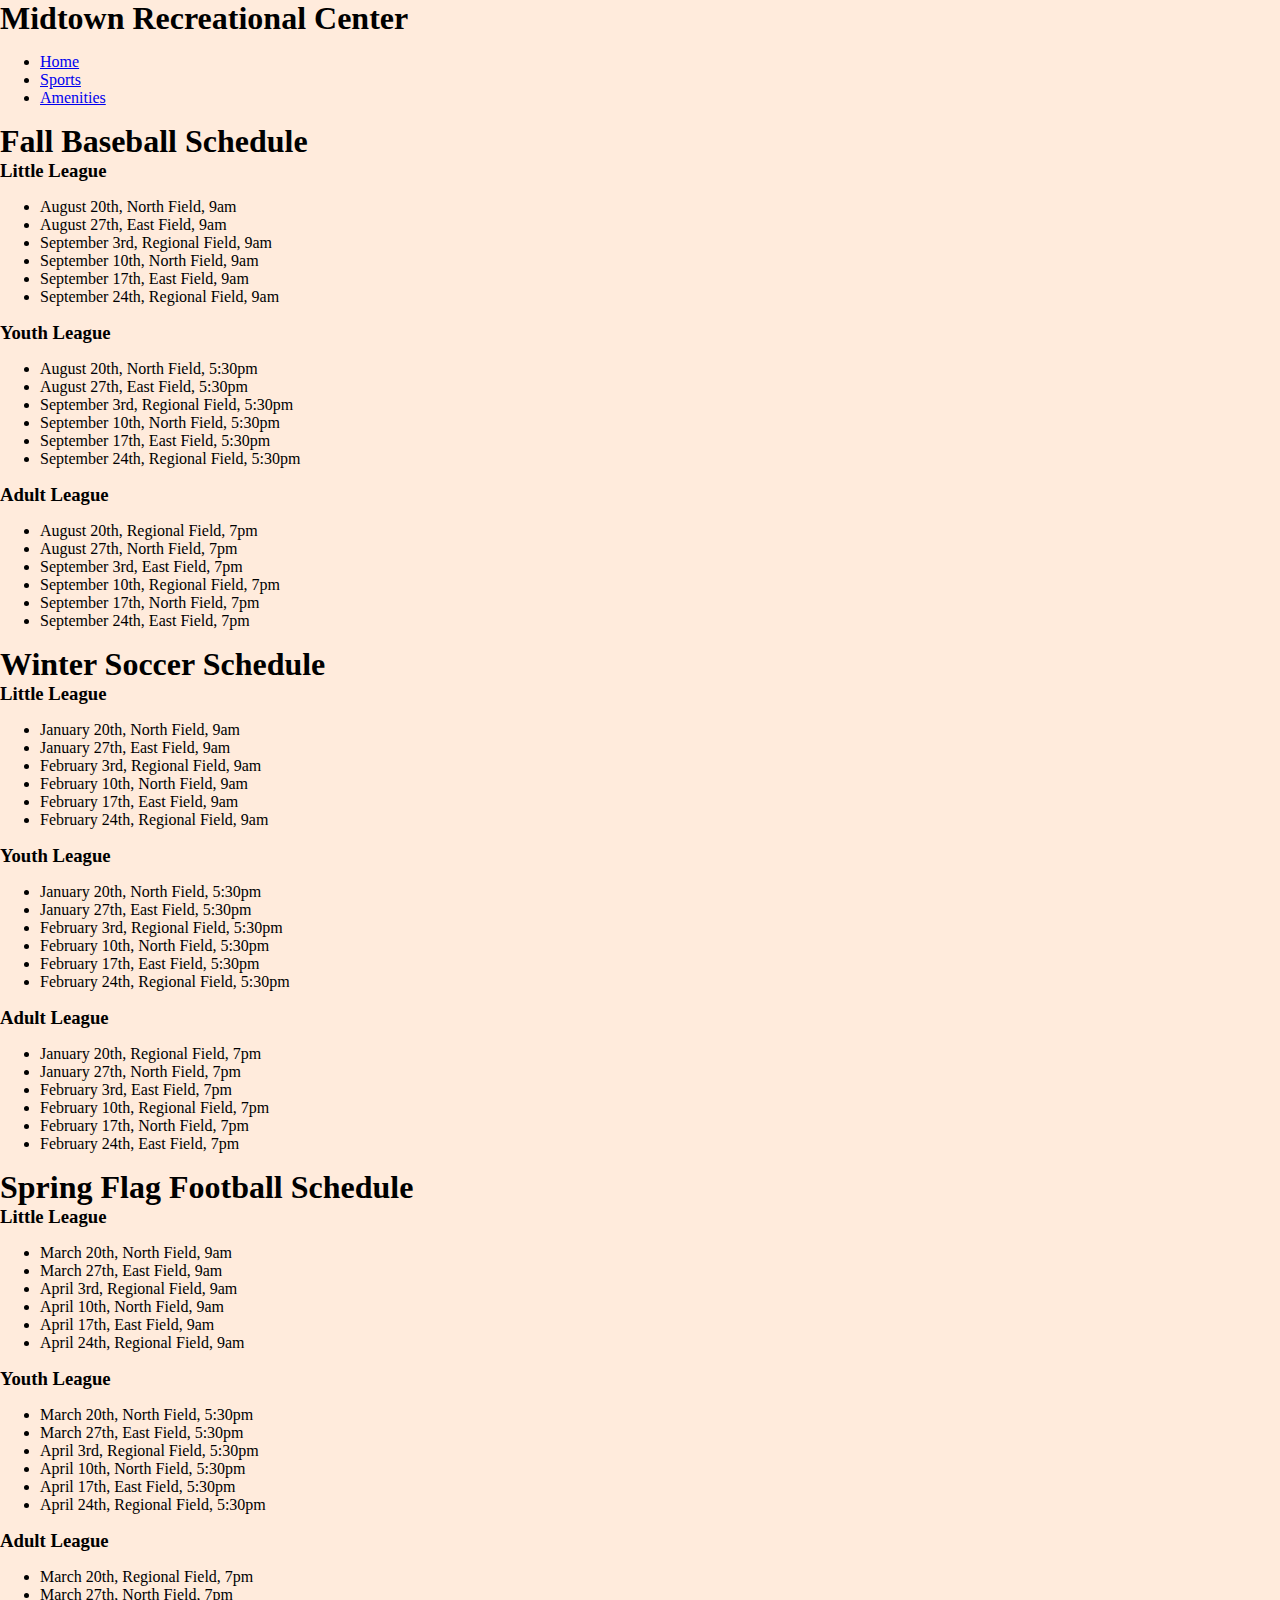
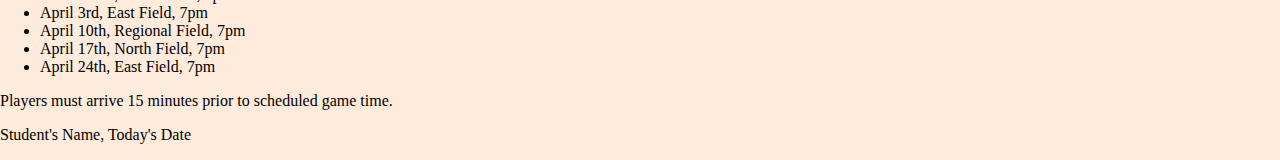
==== analyzeApplyExtend/analyze/analyze07.html @ 648b67d3 "progress" ====
<!DOCTYPE html>
<!-- Student's Name, Today's Date -->
<html lang="en">
<head>
	<title>Game Schedule</title>
	<meta charset="utf-8">
    <link rel="stylesheet" href="css/styles07.css">
    <meta name="viewport" content="width=device-width, initial-scale=1.0">
</head>
<body>

	<div id="container">

        <!-- Use this area for the website name or logo -->
        <div id="header">
            <h1>Midtown Recreational Center</h1>
        </div>

        <!-- Use this area to add hyperlinks to other pages within the website -->
        <div id="nav">
            <ul>
                <li><a href="index.html">Home</a></li>
                <li><a href="link2.html">Sports</a></li>
                <li><a href="link3.html">Amenities</a></li>
            </ul>
        </div>

        <!-- Use the main area to add the main content of the webpage -->
        <div id="main">
            
            <h1>Fall Baseball Schedule</h1>
            <div id="article">

                <div id="section">
                <h3>Little League</h3>
                <ul>				
                    <li>August 20th, North Field, 9am</li>
                    <li>August 27th, East Field, 9am</li>
                    <li>September 3rd, Regional Field, 9am</li>
                    <li>September 10th, North Field, 9am</li>
                    <li>September 17th, East Field, 9am</li>
                    <li>September 24th, Regional Field, 9am</li>
                </ul>
                </div>
                
                <div id="section">
                <h3>Youth League</h3>
                <ul>				
                    <li>August 20th, North Field, 5:30pm</li>
                    <li>August 27th, East Field, 5:30pm</li>
                    <li>September 3rd, Regional Field, 5:30pm</li>
                    <li>September 10th, North Field, 5:30pm</li>
                    <li>September 17th, East Field, 5:30pm</li>
                    <li>September 24th, Regional Field, 5:30pm</li>
                </ul>
                </div>

                <div id="section">
                <h3>Adult League</h3>
                <ul>
                    <li>August 20th, Regional Field, 7pm</li>
                    <li>August 27th, North Field, 7pm</li>
                    <li>September 3rd, East Field, 7pm</li>
                    <li>September 10th, Regional Field, 7pm</li>
                    <li>September 17th, North Field, 7pm</li>
                    <li>September 24th, East Field, 7pm</li>
                </ul>
                </div>

            </div>

            <h1>Winter Soccer Schedule</h1>
            <div id="article">

                <div id="section">
                <h3>Little League</h3>
                <ul>				
                    <li>January 20th, North Field, 9am</li>
                    <li>January 27th, East Field, 9am</li>
                    <li>February 3rd, Regional Field, 9am</li>
                    <li>February 10th, North Field, 9am</li>
                    <li>February 17th, East Field, 9am</li>
                    <li>February 24th, Regional Field, 9am</li>
                </ul>
                </div>
                
                <div id="section">
                <h3>Youth League</h3>
                <ul>				
                    <li>January 20th, North Field, 5:30pm</li>
                    <li>January 27th, East Field, 5:30pm</li>
                    <li>February 3rd, Regional Field, 5:30pm</li>
                    <li>February 10th, North Field, 5:30pm</li>
                    <li>February 17th, East Field, 5:30pm</li>
                    <li>February 24th, Regional Field, 5:30pm</li>
                </ul>
                </div>

                <div id="section">
                <h3>Adult League</h3>
                <ul>
                    <li>January 20th, Regional Field, 7pm</li>
                    <li>January 27th, North Field, 7pm</li>
                    <li>February 3rd, East Field, 7pm</li>
                    <li>February 10th, Regional Field, 7pm</li>
                    <li>February 17th, North Field, 7pm</li>
                    <li>February 24th, East Field, 7pm</li>
                </ul>
                </div>

            </div>
                
            <h1>Spring Flag Football Schedule</h1>
            <div id="article">

                <div id="section">
                <h3>Little League</h3>
                <ul>				
                    <li>March 20th, North Field, 9am</li>
                    <li>March 27th, East Field, 9am</li>
                    <li>April 3rd, Regional Field, 9am</li>
                    <li>April 10th, North Field, 9am</li>
                    <li>April 17th, East Field, 9am</li>
                    <li>April 24th, Regional Field, 9am</li>
                </ul>
                </div>
                
                <div id="section">
                <h3>Youth League</h3>
                <ul>				
                    <li>March 20th, North Field, 5:30pm</li>
                    <li>March 27th, East Field, 5:30pm</li>
                    <li>April 3rd, Regional Field, 5:30pm</li>
                    <li>April 10th, North Field, 5:30pm</li>
                    <li>April 17th, East Field, 5:30pm</li>
                    <li>April 24th, Regional Field, 5:30pm</li>
                </ul>
                </div>

                <div id="section">
                <h3>Adult League</h3>
                <ul>
                    <li>March 20th, Regional Field, 7pm</li>
                    <li>March 27th, North Field, 7pm</li>
                    <li>April 3rd, East Field, 7pm</li>
                    <li>April 10th, Regional Field, 7pm</li>
                    <li>April 17th, North Field, 7pm</li>
                    <li>April 24th, East Field, 7pm</li>
                </ul>
                </div>

            </div>

            <div id="aside">
                <p>Players must arrive 15 minutes prior to scheduled game time.</p>
            </div>

        </div>

        <!-- Use the footer area to add webpage footer content -->
        <div id="footer">
            <p>Student's Name, Today's Date</p>
        </div>

	</div>
	
</body>
</html>
---- analyzeApplyExtend/analyze/css/styles07.css ----
/*
Author:
Date:
File Name: 
*/

/* CSS Reset */
body, header, nav, main, footer, h1, h3, div {
    margin: 0;
    padding: 0;
    border: 0;
}

/* Style rule for body */
body {
	background-color: #ffebdc;
}

/* Style rules for mobile viewport */

/* Style rule for header */
header {
	font-family: Verdana, Arial, sans-serif;
	margin-top: 0.2em;
	background-color: #9d4502;
	color: #feab6d;
	padding: 2%;
}

/* Style rules for nav area */
nav {
	background-color: #341c09;
	padding: 0.5%;
}

nav li {
	display: inline;
}

nav li a {
	color: #feab6d;
	padding: 1% 3%;
	text-decoration: none;
}

/* Style rules for main content  */
main {
	padding: 1em;
}

main h1 {
    color: #341c09;
    text-align: center;
    margin-top: 2%;
}

section {
    color: #fff;
    padding: 3%;
}

article {
    padding: 2%;
}

aside {
    background-color: #feab6d;
    padding: 2%;
    margin-top: 1%;
    color: #9d4502;
    font-size: 2em;
    font-weight: bold;
    font-style: italic;
    text-align: center;
    border-radius: 15px;
}

footer {
	font-size: .70em;
	text-align: center;
}

/* Media Query for Tablet Viewport */
@media screen and (min-width: 700px), print {
    
    
}
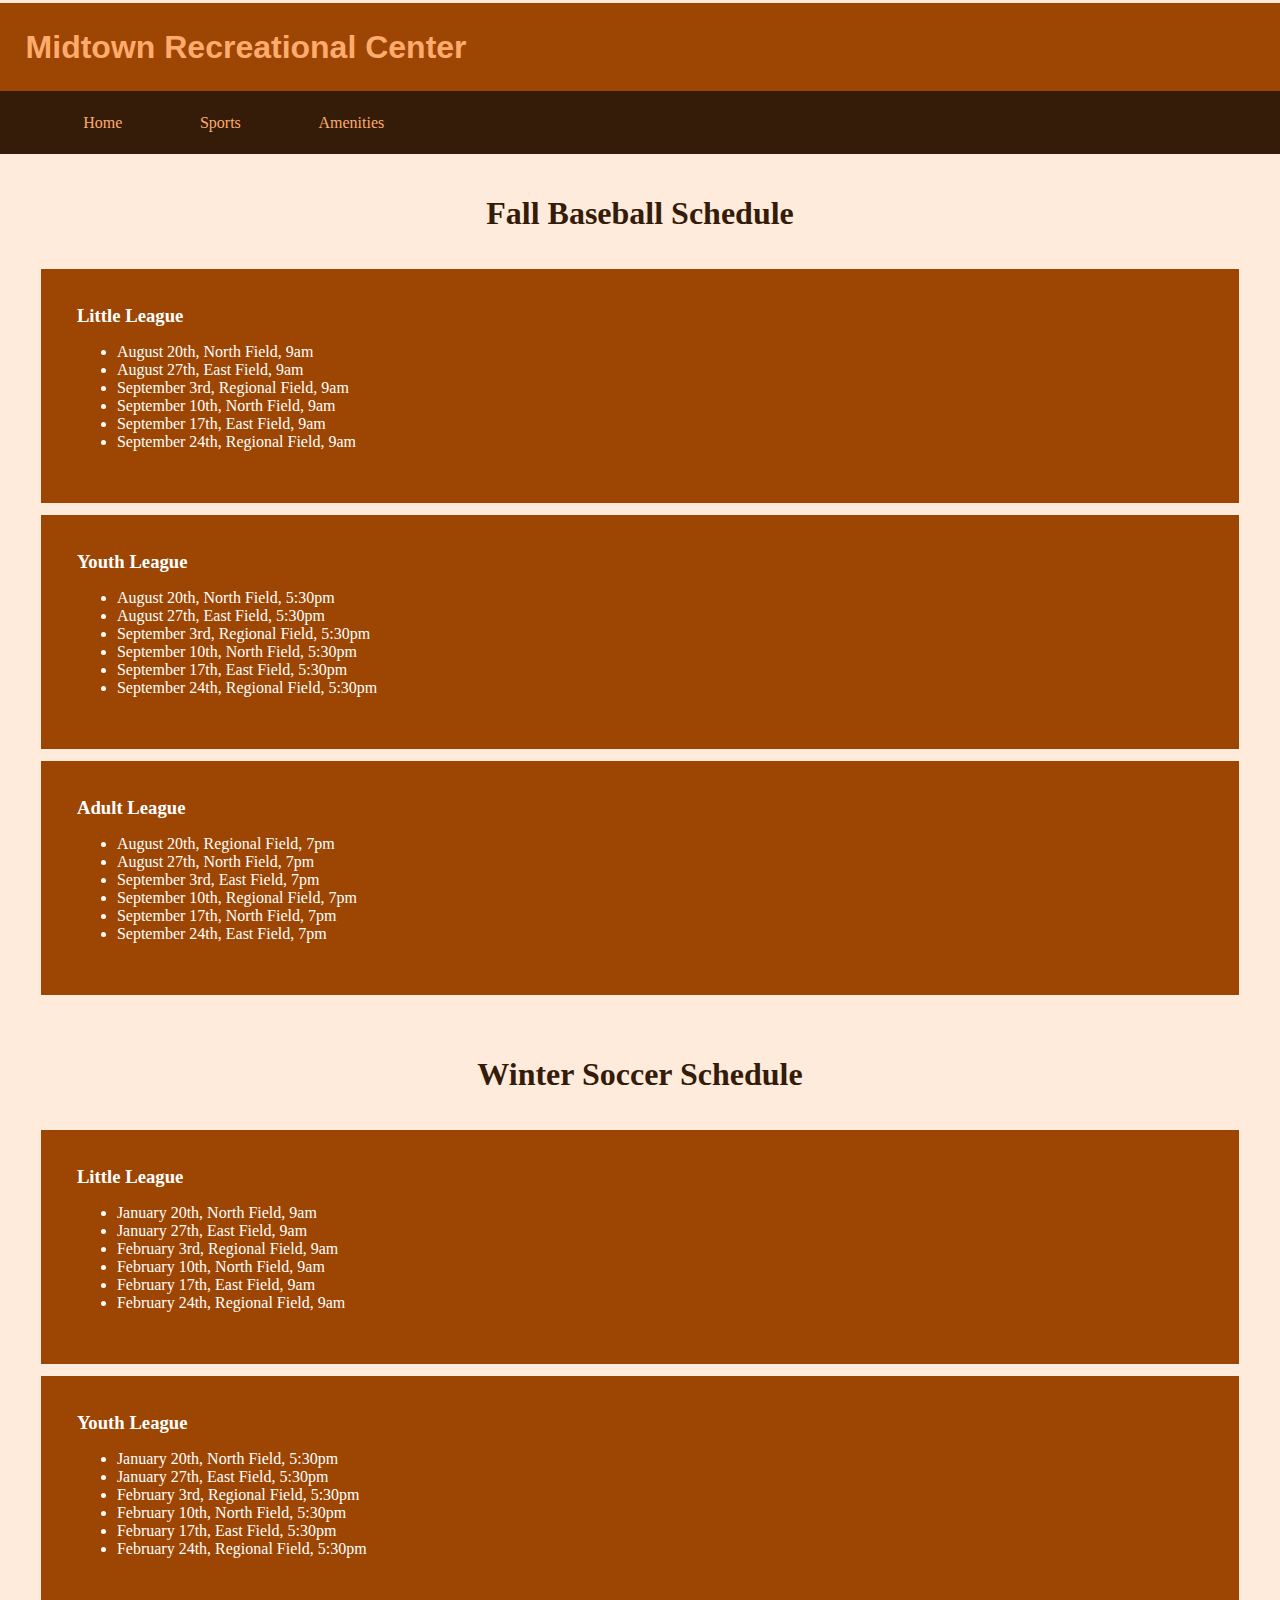
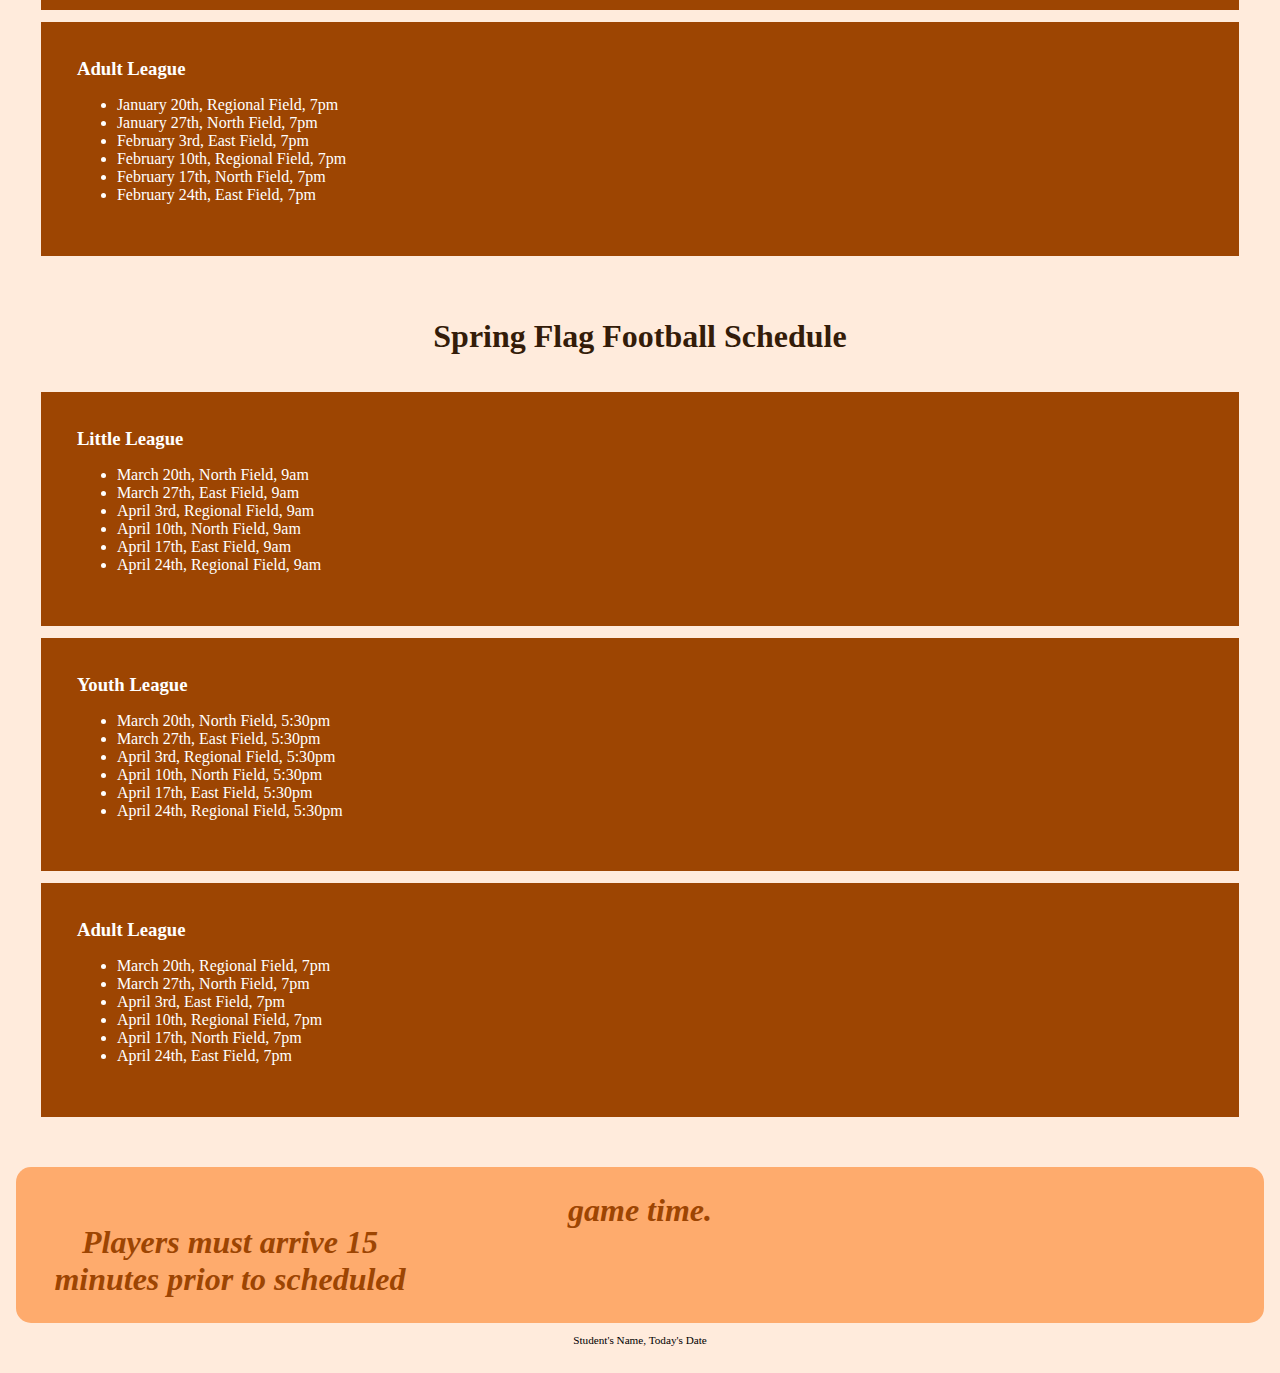
==== commit 0228fc67: "analyze done" ====
--- a/analyzeApplyExtend/analyze/analyze07.html
+++ b/analyzeApplyExtend/analyze/analyze07.html
@@ -12,28 +12,28 @@
 	<div id="container">
 
         <!-- Use this area for the website name or logo -->
-        <div id="header">
+        <header>
             <h1>Midtown Recreational Center</h1>
-        </div>
+        </header>
 
         <!-- Use this area to add hyperlinks to other pages within the website -->
-        <div id="nav">
+      <nav>
             <ul>
                 <li><a href="index.html">Home</a></li>
                 <li><a href="link2.html">Sports</a></li>
                 <li><a href="link3.html">Amenities</a></li>
             </ul>
-        </div>
+        </nav>
 
         <!-- Use the main area to add the main content of the webpage -->
-        <div id="main">
-            
+        <main>
+
             <h1>Fall Baseball Schedule</h1>
-            <div id="article">
+            <article class id="grid">
 
-                <div id="section">
+                <section>
                 <h3>Little League</h3>
-                <ul>				
+                <ul>
                     <li>August 20th, North Field, 9am</li>
                     <li>August 27th, East Field, 9am</li>
                     <li>September 3rd, Regional Field, 9am</li>
@@ -41,11 +41,11 @@
                     <li>September 17th, East Field, 9am</li>
                     <li>September 24th, Regional Field, 9am</li>
                 </ul>
-                </div>
-                
-                <div id="section">
+							</section>
+
+                <section>
                 <h3>Youth League</h3>
-                <ul>				
+                <ul>
                     <li>August 20th, North Field, 5:30pm</li>
                     <li>August 27th, East Field, 5:30pm</li>
                     <li>September 3rd, Regional Field, 5:30pm</li>
@@ -53,9 +53,9 @@
                     <li>September 17th, East Field, 5:30pm</li>
                     <li>September 24th, Regional Field, 5:30pm</li>
                 </ul>
-                </div>
+							</section>
 
-                <div id="section">
+                <section>
                 <h3>Adult League</h3>
                 <ul>
                     <li>August 20th, Regional Field, 7pm</li>
@@ -65,16 +65,16 @@
                     <li>September 17th, North Field, 7pm</li>
                     <li>September 24th, East Field, 7pm</li>
                 </ul>
-                </div>
+							</section>
 
-            </div>
+            </article>
 
             <h1>Winter Soccer Schedule</h1>
-            <div id="article">
+            <article class id="grid">
 
-                <div id="section">
+                <section>
                 <h3>Little League</h3>
-                <ul>				
+                <ul>
                     <li>January 20th, North Field, 9am</li>
                     <li>January 27th, East Field, 9am</li>
                     <li>February 3rd, Regional Field, 9am</li>
@@ -82,11 +82,11 @@
                     <li>February 17th, East Field, 9am</li>
                     <li>February 24th, Regional Field, 9am</li>
                 </ul>
-                </div>
-                
-                <div id="section">
+							</section>
+
+                <section>
                 <h3>Youth League</h3>
-                <ul>				
+                <ul>
                     <li>January 20th, North Field, 5:30pm</li>
                     <li>January 27th, East Field, 5:30pm</li>
                     <li>February 3rd, Regional Field, 5:30pm</li>
@@ -94,9 +94,9 @@
                     <li>February 17th, East Field, 5:30pm</li>
                     <li>February 24th, Regional Field, 5:30pm</li>
                 </ul>
-                </div>
+							</section>
 
-                <div id="section">
+                <section>
                 <h3>Adult League</h3>
                 <ul>
                     <li>January 20th, Regional Field, 7pm</li>
@@ -106,16 +106,16 @@
                     <li>February 17th, North Field, 7pm</li>
                     <li>February 24th, East Field, 7pm</li>
                 </ul>
-                </div>
+							</section>
 
-            </div>
-                
+            </article>
+
             <h1>Spring Flag Football Schedule</h1>
-            <div id="article">
+            <article class id="grid">
 
-                <div id="section">
+                <section>
                 <h3>Little League</h3>
-                <ul>				
+                <ul>
                     <li>March 20th, North Field, 9am</li>
                     <li>March 27th, East Field, 9am</li>
                     <li>April 3rd, Regional Field, 9am</li>
@@ -123,11 +123,11 @@
                     <li>April 17th, East Field, 9am</li>
                     <li>April 24th, Regional Field, 9am</li>
                 </ul>
-                </div>
-                
-                <div id="section">
+							</section>
+
+                <section>
                 <h3>Youth League</h3>
-                <ul>				
+                <ul>
                     <li>March 20th, North Field, 5:30pm</li>
                     <li>March 27th, East Field, 5:30pm</li>
                     <li>April 3rd, Regional Field, 5:30pm</li>
@@ -135,9 +135,9 @@
                     <li>April 17th, East Field, 5:30pm</li>
                     <li>April 24th, Regional Field, 5:30pm</li>
                 </ul>
-                </div>
+							</section>
 
-                <div id="section">
+                <section>
                 <h3>Adult League</h3>
                 <ul>
                     <li>March 20th, Regional Field, 7pm</li>
@@ -147,22 +147,22 @@
                     <li>April 17th, North Field, 7pm</li>
                     <li>April 24th, East Field, 7pm</li>
                 </ul>
-                </div>
+							</section>
 
-            </div>
+            </article>
 
-            <div id="aside">
+            <aside>
                 <p>Players must arrive 15 minutes prior to scheduled game time.</p>
-            </div>
+            </aside>
 
-        </div>
+        </article>
 
         <!-- Use the footer area to add webpage footer content -->
-        <div id="footer">
+        <footer>
             <p>Student's Name, Today's Date</p>
-        </div>
+        </footer>
 
-	</div>
-	
+	</main>
+
 </body>
-</html>+</html>
--- a/analyzeApplyExtend/analyze/css/styles07.css
+++ b/analyzeApplyExtend/analyze/css/styles07.css
@@ -1,11 +1,11 @@
 /*
-Author:
-Date:
-File Name: 
+Author:Gregory Smith
+Date:10/25/2022
+File Name: styles07.css
 */
 
 /* CSS Reset */
-body, header, nav, main, footer, h1, h3, div {
+body, header, nav, main, footer, h1, h3, div, article, section, aside {
     margin: 0;
     padding: 0;
     border: 0;
@@ -17,6 +17,8 @@
 }
 
 /* Style rules for mobile viewport */
+
+
 
 /* Style rule for header */
 header {
@@ -57,6 +59,11 @@
 section {
     color: #fff;
     padding: 3%;
+    background-color: #9d4502;
+    margin-top: 1%;
+    margin-bottom: 1%;
+    margin-left: 0;
+    margin-right: 0;
 }
 
 article {
@@ -73,6 +80,7 @@
     font-style: italic;
     text-align: center;
     border-radius: 15px;
+    text-shadow: 4px, 4px, 8px, 10px, #183440;
 }
 
 footer {
@@ -82,6 +90,16 @@
 
 /* Media Query for Tablet Viewport */
 @media screen and (min-width: 700px), print {
-    
-    
-}+
+.grid{
+ display: grid;
+ columns: 3;
+ grid-gap: 20px;
+}
+
+aside{
+  grid-column: 1;
+  columns: 3;
+}
+
+}
